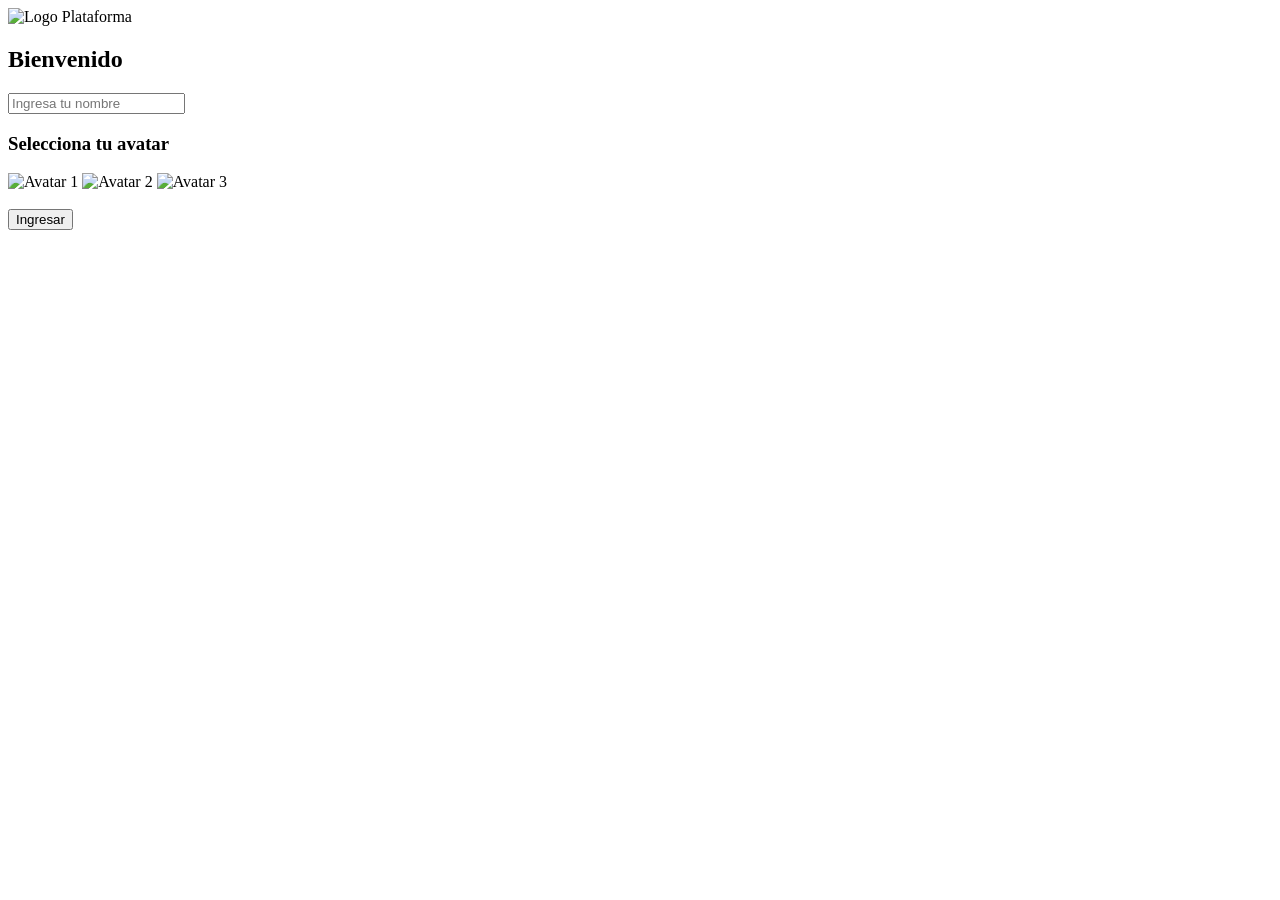
==== index.html @ 2209d754 "Add files via upload" ====
<!DOCTYPE html>
<html lang="es">
<head>
    <meta charset="UTF-8">
    <meta name="viewport" content="width=device-width, initial-scale=1.0">
    <title>Plataforma Educativa</title>

    <!-- CSS -->
    <link rel="stylesheet" href="css/estilo.css">

    <!-- Favicon -->
    <link rel="icon" href="img/logo1.png" type="image/png">
</head>
<body>

<div class="container">
        <audio id=""sonidosc"></audio>

    <!-- Logo principal -->
    <img src="img/logo.png" alt="Logo Plataforma" class="logo">

    <h2>Bienvenido</h2>

    <!-- Campo de texto -->
    <input type="text" id="nombre" placeholder="Ingresa tu nombre">

    <h3>Selecciona tu avatar</h3>

    <!-- Avatares -->
    <div class="avatars">
        <img src="img/avatar1.png" alt="Avatar 1" onclick="seleccionarAvatar(this)">
        <img src="img/avatar2.png" alt="Avatar 2" onclick="seleccionarAvatar(this)">
        <img src="img/avatar3.png" alt="Avatar 3" onclick="seleccionarAvatar(this)">
    </div>

    <br>

    <!-- Botón -->
    <button onclick="ingresar()">Ingresar</button>

</div>

<!-- Audios originales -->
<audio id="audioClick" src="sonidos/click.mp3"></audio>
<audio id="audioErrorSonido" src="sonidos/error.mp3"></audio>
<audio id="audioConfeti" src="sonidos/confite.mp3"></audio>


<script src="js/script.js"></script>

</body>
</html>
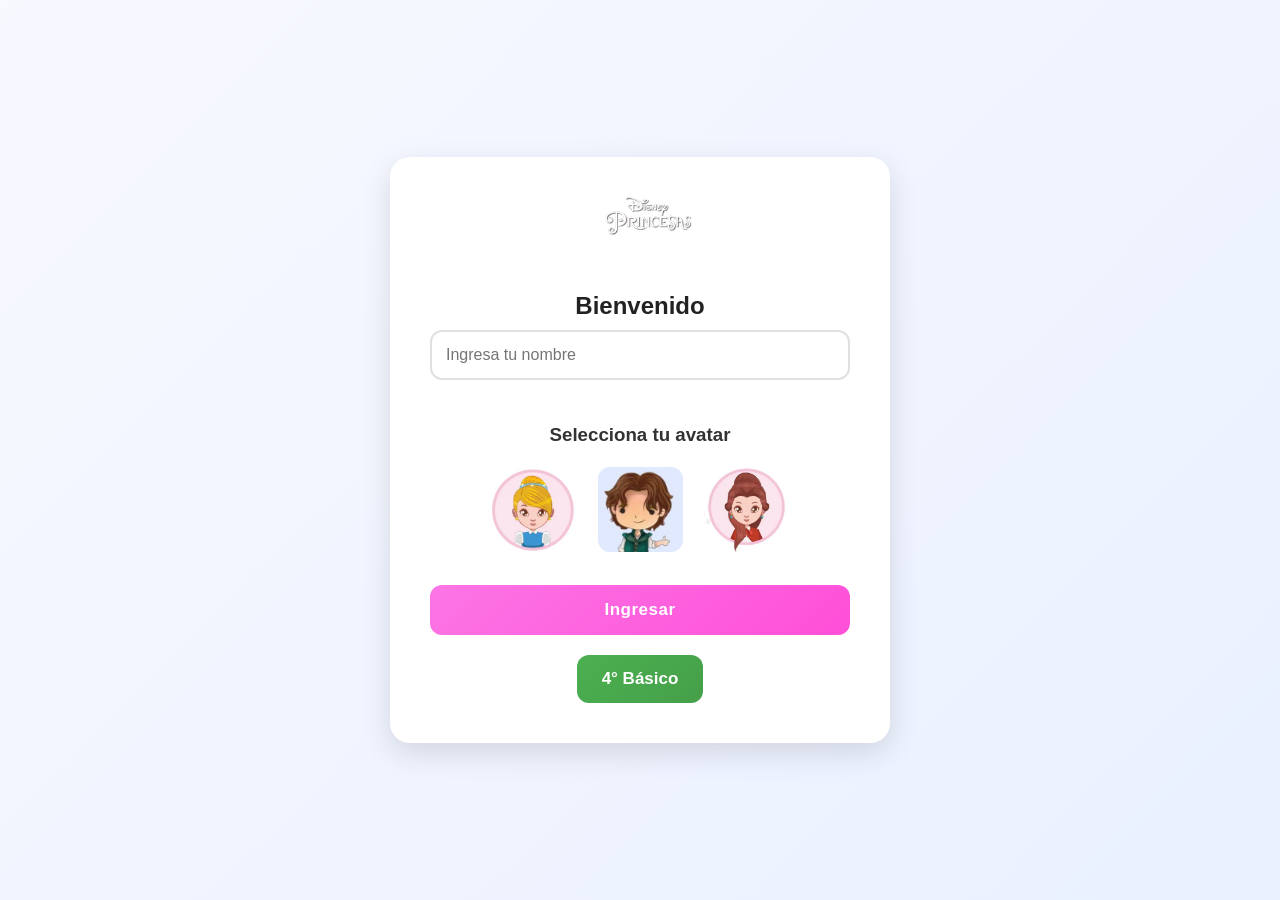
==== commit 81d6e250: "Add files via upload" ====
--- a/index.html
+++ b/index.html
@@ -1,4 +1,3 @@
-
 <!DOCTYPE html>
 <html lang="es">
 <head>
@@ -15,7 +14,6 @@
 <body>
 
 <div class="container">
-        <audio id=""sonidosc"></audio>
 
     <!-- Logo principal -->
     <img src="img/logo.png" alt="Logo Plataforma" class="logo">
@@ -34,19 +32,22 @@
         <img src="img/avatar3.png" alt="Avatar 3" onclick="seleccionarAvatar(this)">
     </div>
 
-    <br>
+    <!-- Botón ingresar -->
+    <button onclick="ingresar()">Ingresar</button>
 
-    <!-- Botón -->
-    <button onclick="ingresar()">Ingresar</button>
+    <!-- Nuevo botón -->
+    <a href="basico4.html" class="btn-basico">
+        4° Básico
+    </a>
 
 </div>
 
-<!-- Audios originales -->
+<!-- Audios -->
 <audio id="audioClick" src="sonidos/click.mp3"></audio>
-<audio id="audioErrorSonido" src="sonidos/error.mp3"></audio>
+<audio id="audioError" src="sonidos/error.mp3"></audio>
 <audio id="audioConfeti" src="sonidos/confite.mp3"></audio>
 
-
+<!-- JS -->
 <script src="js/script.js"></script>
 
 </body>
--- a/css/estilo.css
+++ b/css/estilo.css
@@ -0,0 +1,151 @@
+/* ===== ESTILO GENERAL ===== */
+body {
+    margin: 0;
+    padding: 0;
+    font-family: 'Poppins', Arial, sans-serif;
+    background: linear-gradient(135deg, #f8f9ff, #e9f0ff);
+    display: flex;
+    justify-content: center;
+    align-items: center;
+    min-height: 100vh;
+    color: #333;
+}
+
+/* ===== CONTENEDOR PRINCIPAL ===== */
+.container {
+    background: white;
+    padding: 40px;
+    width: 420px;
+    border-radius: 20px;
+    box-shadow: 0 10px 30px rgba(0,0,0,0.12);
+    text-align: center;
+    animation: aparecer 0.6s ease;
+}
+
+/* ===== ANIMACIÓN ===== */
+@keyframes aparecer {
+    from {
+        opacity: 0;
+        transform: translateY(20px);
+    }
+    to {
+        opacity: 1;
+        transform: translateY(0);
+    }
+}
+
+/* ===== LOGO ===== */
+.logo {
+    width: 170px;
+    margin-bottom: 20px;
+}
+
+/* ===== TITULOS ===== */
+h2 {
+    margin-bottom: 10px;
+    color: #222;
+}
+
+/* ===== INPUT ===== */
+input {
+    width: 100%;
+    padding: 14px;
+    font-size: 16px;
+    border: 2px solid #e0e0e0;
+    border-radius: 12px;
+    outline: none;
+    transition: all 0.3s ease;
+    box-sizing: border-box;
+    margin-bottom: 25px;
+}
+
+input:focus {
+    border-color: #fc75e5;
+    box-shadow: 0 0 10px rgba(252, 117, 229, 0.3);
+}
+
+/* ===== AVATARES ===== */
+.avatars {
+    display: flex;
+    justify-content: center;
+    gap: 15px;
+    margin-bottom: 30px;
+    flex-wrap: wrap;
+}
+
+.avatars img {
+    width: 85px;
+    height: 85px;
+    object-fit: cover;
+    border-radius: 15px;
+    cursor: pointer;
+    border: 3px solid transparent;
+    transition: all 0.3s ease;
+}
+
+/* hover avatar */
+.avatars img:hover {
+    transform: scale(1.08);
+    box-shadow: 0 5px 15px rgba(0,0,0,0.15);
+}
+
+/* avatar seleccionado */
+.avatars img.selected {
+    border: 3px solid #fc75e5;
+    transform: scale(1.1);
+    box-shadow: 0 5px 20px rgba(252, 117, 229, 0.4);
+}
+
+/* ===== BOTÓN INGRESAR ===== */
+button {
+    width: 100%;
+    padding: 15px;
+    font-size: 17px;
+    font-weight: bold;
+    background: linear-gradient(135deg, #fc75e5, #ff4fd8);
+    color: white;
+    border: none;
+    border-radius: 12px;
+    cursor: pointer;
+    transition: all 0.3s ease;
+    letter-spacing: 0.5px;
+}
+
+/* hover botón */
+button:hover {
+    transform: translateY(-2px);
+    box-shadow: 0 8px 20px rgba(252, 117, 229, 0.35);
+}
+
+/* ===== BOTÓN 4° BÁSICO ===== */
+.btn-basico {
+    display: inline-block;
+    margin-top: 20px;
+    padding: 14px 25px;
+    background: linear-gradient(135deg, #4CAF50, #45a049);
+    color: white;
+    text-decoration: none;
+    border-radius: 12px;
+    font-size: 17px;
+    font-weight: bold;
+    transition: 0.3s;
+}
+
+.btn-basico:hover {
+    transform: scale(1.05);
+    box-shadow: 0 8px 20px rgba(76, 175, 80, 0.35);
+}
+
+/* ===== RESPONSIVE ===== */
+@media (max-width: 500px) {
+
+    .container {
+        width: 90%;
+        padding: 30px 20px;
+    }
+
+    .avatars img {
+        width: 70px;
+        height: 70px;
+    }
+}
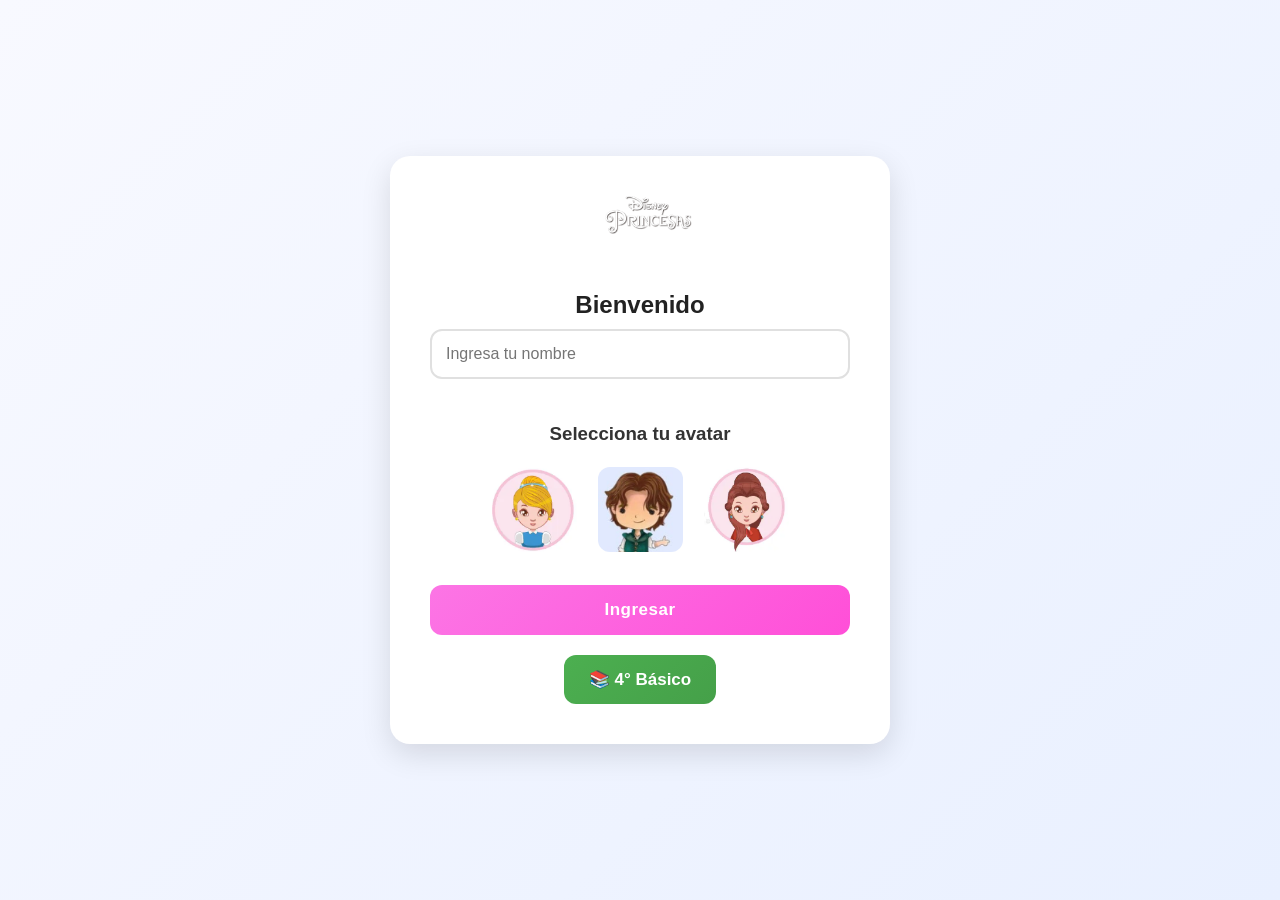
==== commit 0d4b422f: "Add files via upload" ====
--- a/index.html
+++ b/index.html
@@ -13,42 +13,44 @@
 </head>
 <body>
 
-<div class="container">
+    <div class="container">
 
-    <!-- Logo principal -->
-    <img src="img/logo.png" alt="Logo Plataforma" class="logo">
+        <!-- Logo -->
+        <img src="img/logo.png" alt="Logo Plataforma" class="logo">
 
-    <h2>Bienvenido</h2>
+        <h2>Bienvenido</h2>
 
-    <!-- Campo de texto -->
-    <input type="text" id="nombre" placeholder="Ingresa tu nombre">
+        <!-- Nombre -->
+        <input type="text" id="nombre" placeholder="Ingresa tu nombre">
 
-    <h3>Selecciona tu avatar</h3>
+        <h3>Selecciona tu avatar</h3>
 
-    <!-- Avatares -->
-    <div class="avatars">
-        <img src="img/avatar1.png" alt="Avatar 1" onclick="seleccionarAvatar(this)">
-        <img src="img/avatar2.png" alt="Avatar 2" onclick="seleccionarAvatar(this)">
-        <img src="img/avatar3.png" alt="Avatar 3" onclick="seleccionarAvatar(this)">
+        <!-- Avatares -->
+        <div class="avatars">
+            <img src="img/avatar1.png" alt="Avatar 1" onclick="seleccionarAvatar(this)">
+            <img src="img/avatar2.png" alt="Avatar 2" onclick="seleccionarAvatar(this)">
+            <img src="img/avatar3.png" alt="Avatar 3" onclick="seleccionarAvatar(this)">
+        </div>
+
+        <!-- Botón ingresar -->
+        <button onclick="ingresar()">
+            Ingresar
+        </button>
+
+        <!-- Botón 4° Básico -->
+        <a href="#" class="btn-basico" onclick="irABasico4()">
+            📚 4° Básico
+        </a>
+
     </div>
 
-    <!-- Botón ingresar -->
-    <button onclick="ingresar()">Ingresar</button>
+    <!-- Audios -->
+    <audio id="audioClick" src="sonidos/click.mp3"></audio>
+    <audio id="audioError" src="sonidos/error.mp3"></audio>
+    <audio id="audioConfeti" src="sonidos/confite.mp3"></audio>
 
-    <!-- Nuevo botón -->
-    <a href="basico4.html" class="btn-basico">
-        4° Básico
-    </a>
-
-</div>
-
-<!-- Audios -->
-<audio id="audioClick" src="sonidos/click.mp3"></audio>
-<audio id="audioError" src="sonidos/error.mp3"></audio>
-<audio id="audioConfeti" src="sonidos/confite.mp3"></audio>
-
-<!-- JS -->
-<script src="js/script.js"></script>
+    <!-- JavaScript -->
+    <script src="js/script.js"></script>
 
 </body>
 </html>
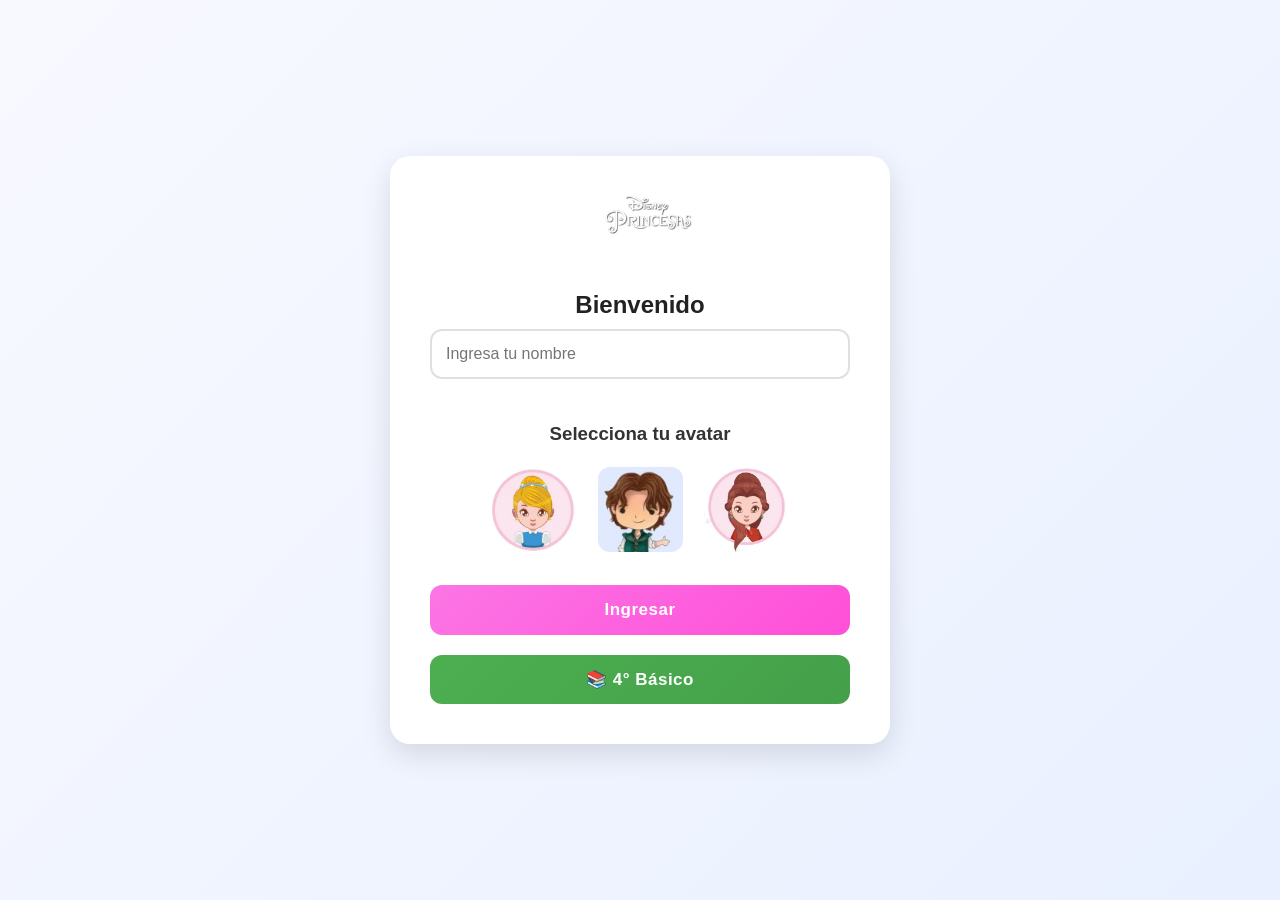
==== commit 412880ee: "Add files via upload" ====
--- a/index.html
+++ b/index.html
@@ -5,52 +5,42 @@
     <meta name="viewport" content="width=device-width, initial-scale=1.0">
     <title>Plataforma Educativa</title>
 
-    <!-- CSS -->
     <link rel="stylesheet" href="css/estilo.css">
-
-    <!-- Favicon -->
     <link rel="icon" href="img/logo1.png" type="image/png">
 </head>
 <body>
 
-    <div class="container">
+<div class="container">
 
-        <!-- Logo -->
-        <img src="img/logo.png" alt="Logo Plataforma" class="logo">
+    <img src="img/logo.png" alt="Logo Plataforma" class="logo">
 
-        <h2>Bienvenido</h2>
+    <h2>Bienvenido</h2>
 
-        <!-- Nombre -->
-        <input type="text" id="nombre" placeholder="Ingresa tu nombre">
+    <input type="text" id="nombre" placeholder="Ingresa tu nombre">
 
-        <h3>Selecciona tu avatar</h3>
+    <h3>Selecciona tu avatar</h3>
 
-        <!-- Avatares -->
-        <div class="avatars">
-            <img src="img/avatar1.png" alt="Avatar 1" onclick="seleccionarAvatar(this)">
-            <img src="img/avatar2.png" alt="Avatar 2" onclick="seleccionarAvatar(this)">
-            <img src="img/avatar3.png" alt="Avatar 3" onclick="seleccionarAvatar(this)">
-        </div>
-
-        <!-- Botón ingresar -->
-        <button onclick="ingresar()">
-            Ingresar
-        </button>
-
-        <!-- Botón 4° Básico -->
-        <a href="#" class="btn-basico" onclick="irABasico4()">
-            📚 4° Básico
-        </a>
-
+    <div class="avatars">
+        <img src="img/avatar1.png" alt="Avatar 1" onclick="seleccionarAvatar(this)">
+        <img src="img/avatar2.png" alt="Avatar 2" onclick="seleccionarAvatar(this)">
+        <img src="img/avatar3.png" alt="Avatar 3" onclick="seleccionarAvatar(this)">
     </div>
 
-    <!-- Audios -->
-    <audio id="audioClick" src="sonidos/click.mp3"></audio>
-    <audio id="audioError" src="sonidos/error.mp3"></audio>
-    <audio id="audioConfeti" src="sonidos/confite.mp3"></audio>
+    <button onclick="ingresar()">
+        Ingresar
+    </button>
 
-    <!-- JavaScript -->
-    <script src="js/script.js"></script>
+    <button class="btn-basico" onclick="irABasico4()">
+        📚 4° Básico
+    </button>
+
+</div>
+
+<audio id="audioClick" src="sonidos/click.mp3"></audio>
+<audio id="audioError" src="sonidos/error.mp3"></audio>
+<audio id="audioConfeti" src="sonidos/confite.mp3"></audio>
+
+<script src="js/script.js"></script>
 
 </body>
-</html>
+</html>
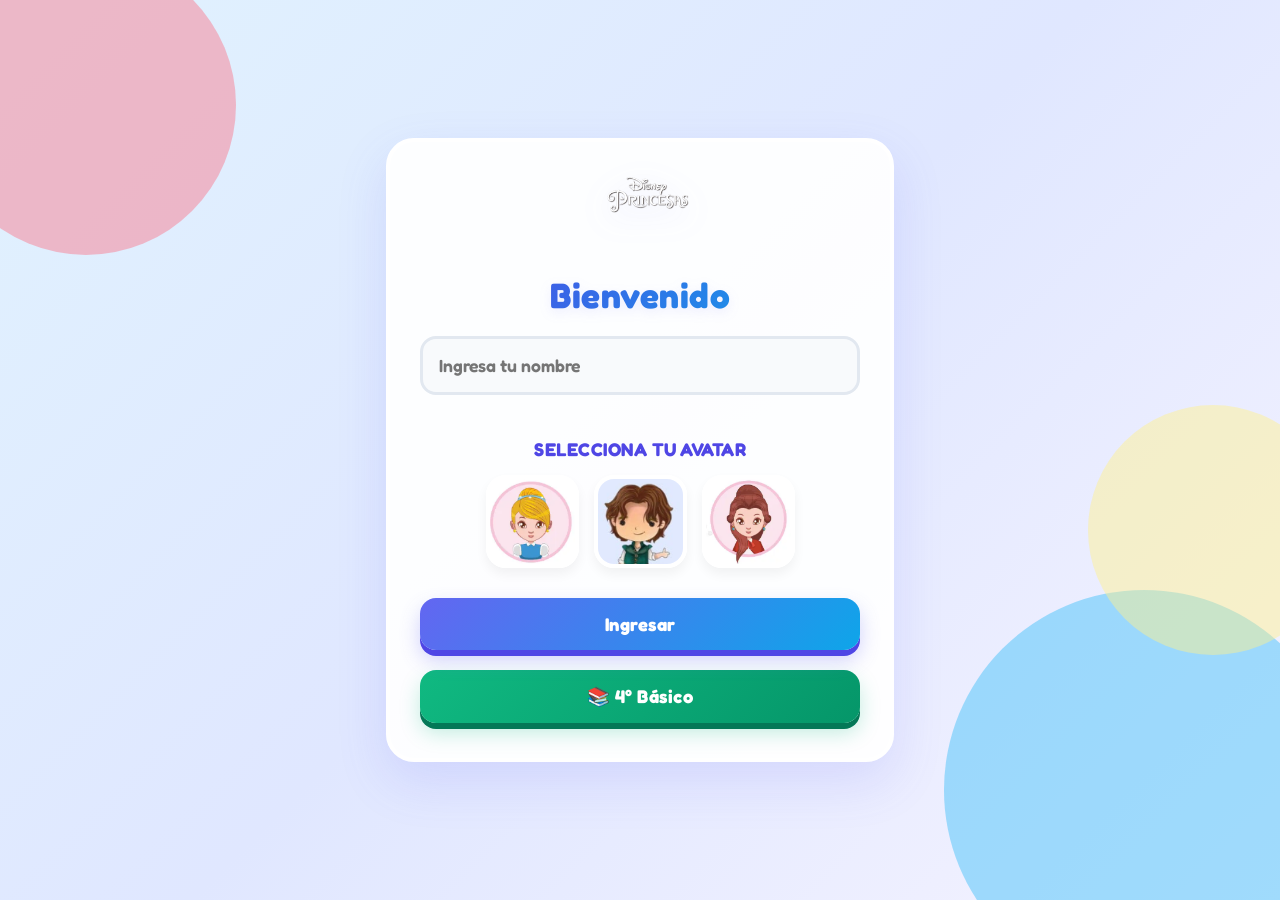
==== commit 8e6ec415: "Add files via upload" ====
--- a/index.html
+++ b/index.html
@@ -5,12 +5,19 @@
     <meta name="viewport" content="width=device-width, initial-scale=1.0">
     <title>Plataforma Educativa</title>
 
-    <link rel="stylesheet" href="css/estilo.css">
+    <link rel="stylesheet" href="css/estilo.css?v=1.3">
     <link rel="icon" href="img/logo1.png" type="image/png">
 </head>
 <body>
 
-<div class="container">
+  <!-- Fondo ambiental interactivo -->
+  <div class="bg-animation">
+    <div class="bg-blob blob-1"></div>
+    <div class="bg-blob blob-2"></div>
+    <div class="bg-blob blob-3"></div>
+  </div>
+
+  <div class="container">
 
     <img src="img/logo.png" alt="Logo Plataforma" class="logo">
 
@@ -40,7 +47,7 @@
 <audio id="audioError" src="sonidos/error.mp3"></audio>
 <audio id="audioConfeti" src="sonidos/confite.mp3"></audio>
 
-<script src="js/script.js"></script>
+<script src="js/script.js?v=1.3"></script>
 
 </body>
 </html>
--- a/css/estilo.css
+++ b/css/estilo.css
@@ -1,151 +1,287 @@
-/* ===== ESTILO GENERAL ===== */
-body {
-    margin: 0;
-    padding: 0;
-    font-family: 'Poppins', Arial, sans-serif;
-    background: linear-gradient(135deg, #f8f9ff, #e9f0ff);
-    display: flex;
-    justify-content: center;
-    align-items: center;
-    min-height: 100vh;
-    color: #333;
-}
-
-/* ===== CONTENEDOR PRINCIPAL ===== */
-.container {
-    background: white;
-    padding: 40px;
-    width: 420px;
-    border-radius: 20px;
-    box-shadow: 0 10px 30px rgba(0,0,0,0.12);
-    text-align: center;
-    animation: aparecer 0.6s ease;
-}
-
-/* ===== ANIMACIÓN ===== */
-@keyframes aparecer {
-    from {
-        opacity: 0;
-        transform: translateY(20px);
-    }
-    to {
-        opacity: 1;
-        transform: translateY(0);
-    }
-}
-
-/* ===== LOGO ===== */
-.logo {
-    width: 170px;
-    margin-bottom: 20px;
-}
-
-/* ===== TITULOS ===== */
-h2 {
-    margin-bottom: 10px;
-    color: #222;
-}
-
-/* ===== INPUT ===== */
-input {
-    width: 100%;
-    padding: 14px;
-    font-size: 16px;
-    border: 2px solid #e0e0e0;
-    border-radius: 12px;
-    outline: none;
-    transition: all 0.3s ease;
-    box-sizing: border-box;
-    margin-bottom: 25px;
-}
-
-input:focus {
-    border-color: #fc75e5;
-    box-shadow: 0 0 10px rgba(252, 117, 229, 0.3);
-}
-
-/* ===== AVATARES ===== */
-.avatars {
-    display: flex;
-    justify-content: center;
-    gap: 15px;
-    margin-bottom: 30px;
-    flex-wrap: wrap;
-}
-
-.avatars img {
-    width: 85px;
-    height: 85px;
-    object-fit: cover;
-    border-radius: 15px;
-    cursor: pointer;
-    border: 3px solid transparent;
-    transition: all 0.3s ease;
-}
-
-/* hover avatar */
-.avatars img:hover {
-    transform: scale(1.08);
-    box-shadow: 0 5px 15px rgba(0,0,0,0.15);
-}
-
-/* avatar seleccionado */
-.avatars img.selected {
-    border: 3px solid #fc75e5;
-    transform: scale(1.1);
-    box-shadow: 0 5px 20px rgba(252, 117, 229, 0.4);
-}
-
-/* ===== BOTÓN INGRESAR ===== */
-button {
-    width: 100%;
-    padding: 15px;
-    font-size: 17px;
-    font-weight: bold;
-    background: linear-gradient(135deg, #fc75e5, #ff4fd8);
-    color: white;
-    border: none;
-    border-radius: 12px;
-    cursor: pointer;
-    transition: all 0.3s ease;
-    letter-spacing: 0.5px;
-}
-
-/* hover botón */
-button:hover {
-    transform: translateY(-2px);
-    box-shadow: 0 8px 20px rgba(252, 117, 229, 0.35);
-}
-
-/* ===== BOTÓN 4° BÁSICO ===== */
-.btn-basico {
-    display: inline-block;
-    margin-top: 20px;
-    padding: 14px 25px;
-    background: linear-gradient(135deg, #4CAF50, #45a049);
-    color: white;
-    text-decoration: none;
-    border-radius: 12px;
-    font-size: 17px;
-    font-weight: bold;
-    transition: 0.3s;
-}
-
-.btn-basico:hover {
-    transform: scale(1.05);
-    box-shadow: 0 8px 20px rgba(76, 175, 80, 0.35);
-}
-
-/* ===== RESPONSIVE ===== */
-@media (max-width: 500px) {
-
-    .container {
-        width: 90%;
-        padding: 30px 20px;
-    }
-
-    .avatars img {
-        width: 70px;
-        height: 70px;
-    }
+@import url('https://fonts.googleapis.com/css2?family=Fredoka:wght@400;600;700;800&display=swap');
+
+/* ===== ESTILO GENERAL Y FONDO ANIMADO ===== */
+body {
+    margin: 0;
+    padding: 0;
+    font-family: 'Fredoka', sans-serif;
+    background-color: #f0f4ff;
+    color: #1e1b4b;
+    display: flex;
+    justify-content: center;
+    align-items: center;
+    min-height: 100vh;
+    overflow: hidden;
+    position: relative;
+    user-select: none;
+    -webkit-user-drag: none;
+}
+
+/* Fondo animado brillante con burbujas de colores */
+.bg-animation {
+    position: fixed;
+    top: 0;
+    left: 0;
+    width: 100vw;
+    height: 100vh;
+    z-index: -2;
+    background: linear-gradient(135deg, #e0f2fe 0%, #e0e7ff 50%, #f5f3ff 100%);
+    overflow: hidden;
+}
+
+.bg-blob {
+    position: absolute;
+    border-radius: 50%;
+    opacity: 0.45;
+    z-index: -1;
+    animation: float 15s infinite ease-in-out;
+}
+
+.blob-1 {
+    width: 300px;
+    height: 300px;
+    background: #fb7185; /* Soft pink */
+    top: -5%;
+    left: -5%;
+    animation-delay: 0s;
+}
+
+.blob-2 {
+    width: 400px;
+    height: 400px;
+    background: #38bdf8; /* Soft blue */
+    bottom: -10%;
+    right: -5%;
+    animation-delay: -4s;
+}
+
+.blob-3 {
+    width: 250px;
+    height: 250px;
+    background: #fef08a; /* Soft yellow */
+    top: 45%;
+    left: 85%;
+    animation-delay: -8s;
+}
+
+@keyframes float {
+    0%, 100% {
+        transform: translate(0, 0) scale(1) rotate(0deg);
+    }
+    50% {
+        transform: translate(40px, 30px) scale(1.1) rotate(15deg);
+    }
+}
+
+/* ===== CONTENEDOR PRINCIPAL (GLASSMORPHISM CARTOON) ===== */
+.container {
+    background: rgba(255, 255, 255, 0.92);
+    border: 4px solid #fff;
+    padding: 35px 30px;
+    width: 100%;
+    max-width: 440px;
+    border-radius: 28px;
+    box-shadow: 0 20px 50px rgba(99, 102, 241, 0.15);
+    text-align: center;
+    z-index: 2;
+    animation: aparecer 0.6s cubic-bezier(0.34, 1.56, 0.64, 1);
+}
+
+@keyframes aparecer {
+    from {
+        opacity: 0;
+        transform: translateY(40px) scale(0.95);
+    }
+    to {
+        opacity: 1;
+        transform: translateY(0) scale(1);
+    }
+}
+
+/* ===== LOGO ===== */
+.logo {
+    width: 160px;
+    height: auto;
+    margin-bottom: 15px;
+    filter: drop-shadow(0 8px 16px rgba(99, 102, 241, 0.15));
+    transition: transform 0.5s cubic-bezier(0.175, 0.885, 0.32, 1.275);
+}
+
+.logo:hover {
+    transform: scale(1.08) rotate(2deg);
+}
+
+/* ===== TÍTULOS ===== */
+h2 {
+    font-size: 2.2rem;
+    font-weight: 800;
+    background: linear-gradient(135deg, #4f46e5 0%, #0ea5e9 100%);
+    background-clip: text;
+    -webkit-background-clip: text;
+    color: transparent;
+    -webkit-text-fill-color: transparent;
+    margin-bottom: 20px;
+    letter-spacing: 0.5px;
+    filter: drop-shadow(0 4px 6px rgba(99, 102, 241, 0.1));
+}
+
+h3 {
+    font-size: 1.15rem;
+    font-weight: 700;
+    color: #4f46e5;
+    margin-bottom: 15px;
+    text-transform: uppercase;
+    letter-spacing: 0.5px;
+}
+
+/* ===== INPUT ===== */
+input {
+    width: 100%;
+    padding: 16px;
+    font-size: 1.1rem;
+    font-weight: 600;
+    border: 3px solid #e2e8f0;
+    border-radius: 16px;
+    outline: none;
+    transition: all 0.3s ease;
+    box-sizing: border-box;
+    margin-bottom: 25px;
+    color: #1e1b4b;
+    font-family: 'Fredoka', sans-serif;
+    background: #f8fafc;
+}
+
+input:focus {
+    border-color: #6366f1;
+    background: #fff;
+    box-shadow: 0 0 0 4px rgba(99, 102, 241, 0.2);
+}
+
+/* ===== AVATARES ===== */
+.avatars {
+    display: flex;
+    justify-content: center;
+    gap: 15px;
+    margin-bottom: 30px;
+    flex-wrap: wrap;
+}
+
+.avatars img {
+    width: 85px;
+    height: 85px;
+    object-fit: cover;
+    border-radius: 20px;
+    cursor: pointer;
+    border: 4px solid #fff;
+    box-shadow: 0 6px 12px rgba(0, 0, 0, 0.05);
+    transition: all 0.3s cubic-bezier(0.175, 0.885, 0.32, 1.275);
+}
+
+.avatars img:hover {
+    transform: scale(1.1) translateY(-3px);
+    box-shadow: 0 8px 20px rgba(99, 102, 241, 0.12);
+}
+
+.avatars img.selected {
+    border-color: #6366f1;
+    transform: scale(1.15) translateY(-5px);
+    box-shadow: 0 0 15px rgba(99, 102, 241, 0.4), 0 10px 25px rgba(99, 102, 241, 0.15);
+}
+
+/* ===== BOTÓN INGRESAR (3D BLOCK STYLE) ===== */
+button {
+    width: 100%;
+    padding: 15px;
+    font-size: 1.15rem;
+    font-weight: 800;
+    background: linear-gradient(135deg, #6366f1, #0ea5e9);
+    color: white;
+    border: none;
+    border-radius: 16px;
+    cursor: pointer;
+    box-shadow: 0 6px 0 #4f46e5, 0 10px 20px rgba(99, 102, 241, 0.3);
+    transition: all 0.2s cubic-bezier(0.175, 0.885, 0.32, 1.275);
+    letter-spacing: 0.5px;
+    font-family: 'Fredoka', sans-serif;
+}
+
+button:hover {
+    transform: translateY(-2px);
+    box-shadow: 0 8px 0 #4f46e5, 0 12px 25px rgba(99, 102, 241, 0.4);
+}
+
+button:active {
+    transform: translateY(4px);
+    box-shadow: 0 2px 0 #4f46e5, 0 4px 10px rgba(99, 102, 241, 0.2);
+}
+
+/* ===== BOTÓN 4° BÁSICO ===== */
+.btn-basico {
+    display: block;
+    width: 100%;
+    margin-top: 20px;
+    padding: 15px;
+    background: linear-gradient(135deg, #10b981, #059669);
+    color: white;
+    border: none;
+    border-radius: 16px;
+    font-size: 1.15rem;
+    font-weight: 800;
+    box-shadow: 0 6px 0 #047857, 0 10px 20px rgba(16, 185, 129, 0.25);
+    transition: all 0.2s cubic-bezier(0.175, 0.885, 0.32, 1.275);
+    font-family: 'Fredoka', sans-serif;
+}
+
+.btn-basico:hover {
+    transform: translateY(-2px);
+    box-shadow: 0 8px 0 #047857, 0 12px 25px rgba(16, 185, 129, 0.35);
+}
+
+.btn-basico:active {
+    transform: translateY(4px);
+    box-shadow: 0 2px 0 #047857, 0 4px 10px rgba(16, 185, 129, 0.15);
+}
+
+/* ===== BOTÓN VARIOS JUEGOS ===== */
+.btn-varios {
+    display: block;
+    width: 100%;
+    margin-top: 20px;
+    padding: 15px;
+    background: linear-gradient(135deg, #ec4899, #be185d);
+    color: white;
+    border: none;
+    border-radius: 16px;
+    font-size: 1.15rem;
+    font-weight: 800;
+    box-shadow: 0 6px 0 #9d174d, 0 10px 20px rgba(236, 72, 153, 0.25);
+    transition: all 0.2s cubic-bezier(0.175, 0.885, 0.32, 1.275);
+    font-family: 'Fredoka', sans-serif;
+    box-sizing: border-box;
+}
+
+.btn-varios:hover {
+    transform: translateY(-2px);
+    box-shadow: 0 8px 0 #9d174d, 0 12px 25px rgba(236, 72, 153, 0.35);
+}
+
+.btn-varios:active {
+    transform: translateY(4px);
+    box-shadow: 0 2px 0 #9d174d, 0 4px 10px rgba(236, 72, 153, 0.15);
+}
+
+/* ===== RESPONSIVE ===== */
+@media (max-width: 500px) {
+    .container {
+        width: 94%;
+        padding: 30px 20px;
+        margin: 15px;
+    }
+    .avatars img {
+        width: 75px;
+        height: 75px;
+    }
+    h2 {
+        font-size: 1.8rem;
+    }
 }
